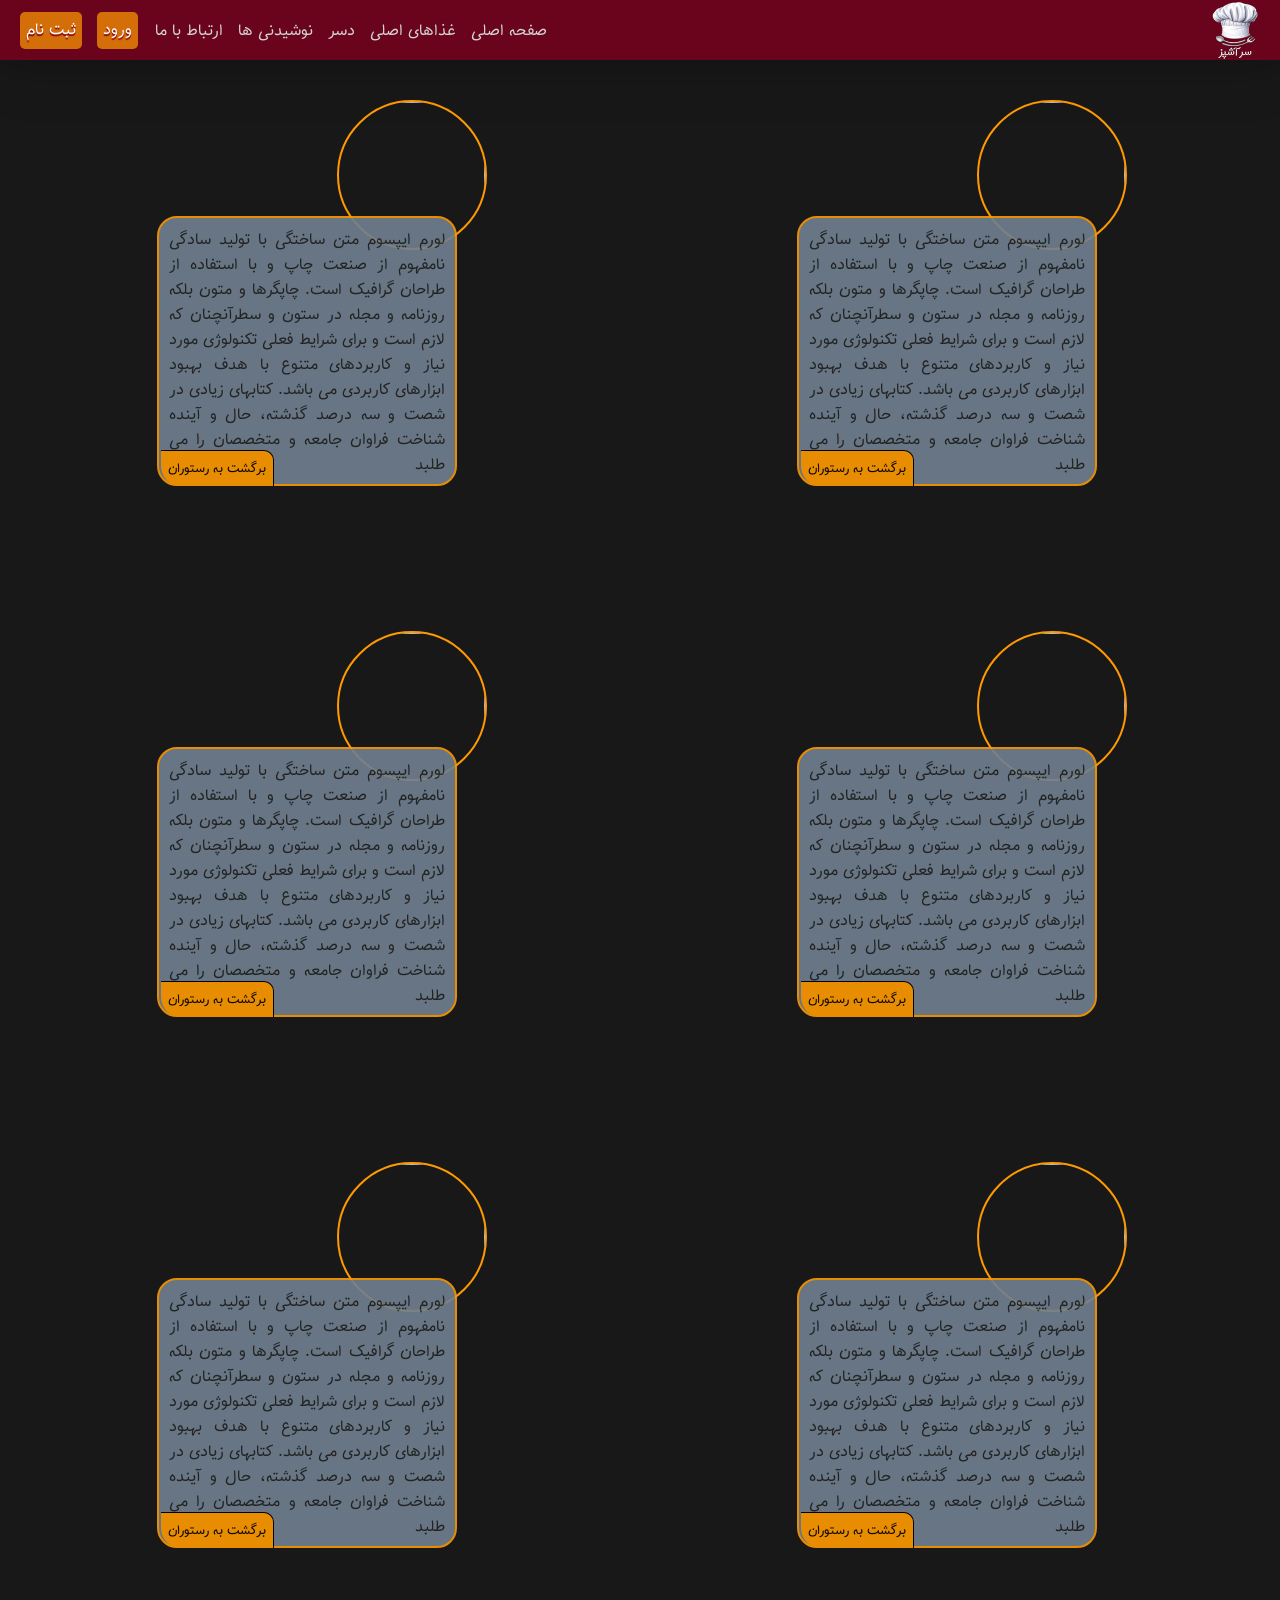
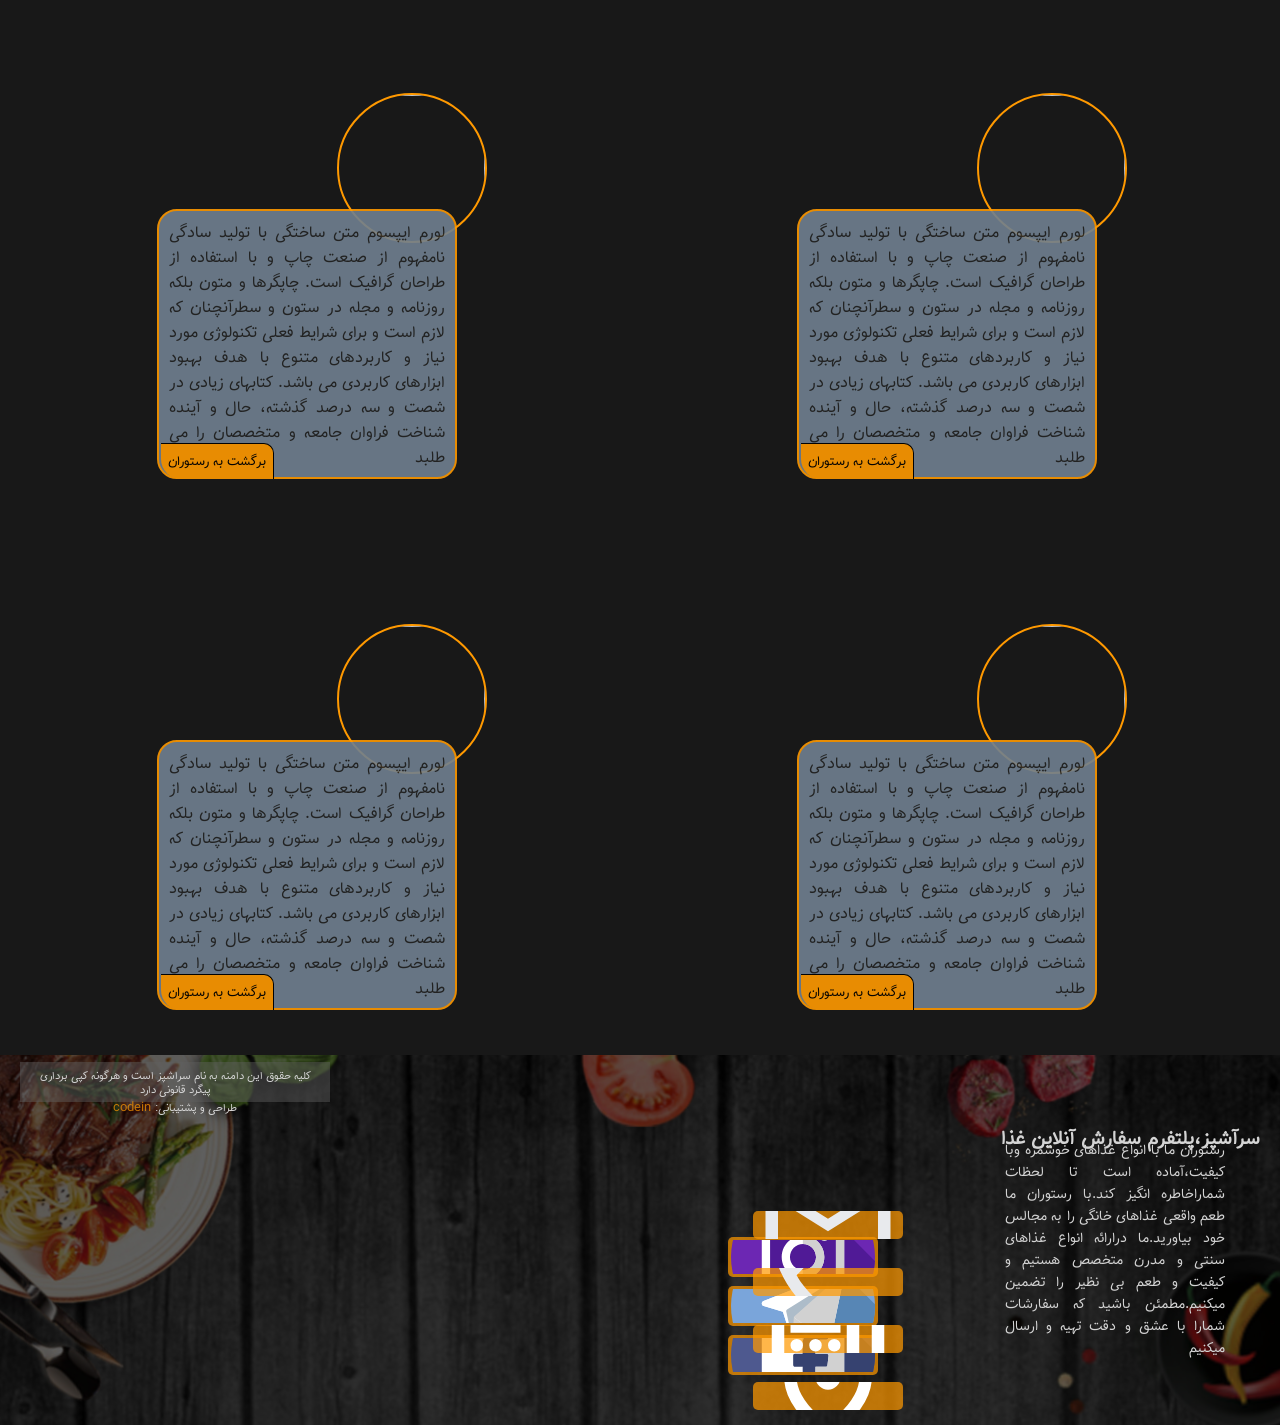
==== blog-chef.html @ b9fe91fb "rwd modile" ====
<!DOCTYPE html>
<html lang="en" dir="rtl">
<head>
    <meta charset="UTF-8">
    <meta name="viewport" content="width=device-width, initial-scale=1.0">
    <link rel="apple-touch-icon" sizes="180x180" href="image/favicon_io/apple-touch-icon.png">
    <link rel="icon" type="image/png" sizes="32x32" href="image/favicon_io/favicon-32x32.png">
    <link rel="icon" type="image/png" sizes="16x16" href="image/favicon_io/favicon-16x16.png">
    <link rel="manifest" href="/site.webmanifest">
    <link rel="stylesheet" href="css/style.css">
    <title>blog-chef</title>
</head>
<body>
    <!-- هدر -->
    <div class="navBar">
        <div class="login">
            <a class="login-icon" href="login.html"><img src="image/person.svg" alt="ثبت نام"></a>
        </div>
            
        <div class="rwd-login"> <!--  دکمه ورود و ثبت نام برای ریسپانسیو -->
            <div class="signing"> <!-- دکمه ورود  -->
                <a href="login.html">
                    <p>ورود</p>
                </a>
            </div>

            <div class="submit"> <!-- دکمه ثبت نام  -->
                <a href="submit.html">
                    <p>ثبت نام</p>
                </a>
            </div>
        </div>

        <div class="logo">
            <img src="image/1.png" alt="سرآشپز">
        </div>
    </div>

    <div class="menu">  <!-- منو همبرگری -->
        <input type="checkbox" class="checkbox">  <!-- اکتیو کردن منو با چکباکس -->
        <div class="hamburger-lines"> <!-- ساخت خطوط منوی کشویی -->
            <span class="line line1"></span>
            <span class="line line2"></span>
            <span class="line line3"></span>
        </div>
        <div class="menu-items"> <!-- محتوای داخل منوی همبرگری -->
            <h2 class="titel-menu">منو سایت سرآشپز</h2>
            <ul class="card-center">
                <li>
                    <a class="menu-link" href="index.html"><h2 class="menu-item">صفحه اصلی</h2></a>
                </li>
                <li>
                    <a class="menu-link" href="foods-menu.html"><h2 class="menu-item">غذاهای اصلی</h2></a>
                </li>
                <li>
                    <a class="menu-link" href="deserts-menu.html"><h2 class="menu-item">دسر</h2></a>
                </li>
                <li>
                    <a class="menu-link" href="drinks-menu.html"><h2 class="menu-item">نوشیدنی ها</h2></a>
                </li>
                <li>
                    <a class="menu-link" href="#"><h2 class="menu-item">ارتباط با ما</h2></a>
                </li>
            </ul>
        </div>
    </div>

    <!-- blog -->
    <div class="container-blog">
        <article class="blog">
            <div class="img-blog">
                <img src="image/chef/IMG_20230524_165107_417.jpg" alt="">
            </div>
            <div class="info-blog">
                <p class="paragraph-blog">لورم ایپسوم متن ساختگی با تولید سادگی نامفهوم از صنعت چاپ و با استفاده از طراحان گرافیک است. چاپگرها و متون بلکه روزنامه و مجله در ستون و سطرآنچنان که لازم است و برای شرایط فعلی تکنولوژی مورد نیاز و کاربردهای متنوع با هدف بهبود ابزارهای کاربردی می باشد. کتابهای زیادی در شصت و سه درصد گذشته، حال و آینده شناخت فراوان جامعه و متخصصان را می طلبد</p>
                <a href="index.html"><button class="btn-blog">برگشت به رستوران</button></a>
            </div>
        </article>

        <article class="blog">
            <div class="img-blog">
                <img src="image/chef/IMG_20230526_221650_438.jpg" alt="">
            </div>
            <div class="info-blog">
                <p class="paragraph-blog">لورم ایپسوم متن ساختگی با تولید سادگی نامفهوم از صنعت چاپ و با استفاده از طراحان گرافیک است. چاپگرها و متون بلکه روزنامه و مجله در ستون و سطرآنچنان که لازم است و برای شرایط فعلی تکنولوژی مورد نیاز و کاربردهای متنوع با هدف بهبود ابزارهای کاربردی می باشد. کتابهای زیادی در شصت و سه درصد گذشته، حال و آینده شناخت فراوان جامعه و متخصصان را می طلبد</p>
                <a href="index.html"><button class="btn-blog">برگشت به رستوران</button></a>
            </div>
        </article>

        <article class="blog">
            <div class="img-blog">
                <img src="image/chef/IMG_20230526_221651_660.jpg" alt="">
            </div>
            <div class="info-blog">
                <p class="paragraph-blog">لورم ایپسوم متن ساختگی با تولید سادگی نامفهوم از صنعت چاپ و با استفاده از طراحان گرافیک است. چاپگرها و متون بلکه روزنامه و مجله در ستون و سطرآنچنان که لازم است و برای شرایط فعلی تکنولوژی مورد نیاز و کاربردهای متنوع با هدف بهبود ابزارهای کاربردی می باشد. کتابهای زیادی در شصت و سه درصد گذشته، حال و آینده شناخت فراوان جامعه و متخصصان را می طلبد</p>
                <a href="index.html"><button class="btn-blog">برگشت به رستوران</button></a>
            </div>
        </article>

        <article class="blog">
            <div class="img-blog">
                <img src="image/chef/IMG_20230613_231301_848.jpg" alt="">
            </div>
            <div class="info-blog">
                <p class="paragraph-blog">لورم ایپسوم متن ساختگی با تولید سادگی نامفهوم از صنعت چاپ و با استفاده از طراحان گرافیک است. چاپگرها و متون بلکه روزنامه و مجله در ستون و سطرآنچنان که لازم است و برای شرایط فعلی تکنولوژی مورد نیاز و کاربردهای متنوع با هدف بهبود ابزارهای کاربردی می باشد. کتابهای زیادی در شصت و سه درصد گذشته، حال و آینده شناخت فراوان جامعه و متخصصان را می طلبد</p>
                <a href="index.html"><button class="btn-blog">برگشت به رستوران</button></a>
            </div>
        </article>

        <article class="blog">
            <div class="img-blog">
                <img src="image/chef/IMG_20241117_142529_523.jpg" alt="">
            </div>
            <div class="info-blog">
                <p class="paragraph-blog">لورم ایپسوم متن ساختگی با تولید سادگی نامفهوم از صنعت چاپ و با استفاده از طراحان گرافیک است. چاپگرها و متون بلکه روزنامه و مجله در ستون و سطرآنچنان که لازم است و برای شرایط فعلی تکنولوژی مورد نیاز و کاربردهای متنوع با هدف بهبود ابزارهای کاربردی می باشد. کتابهای زیادی در شصت و سه درصد گذشته، حال و آینده شناخت فراوان جامعه و متخصصان را می طلبد</p>
                <a href="index.html"><button class="btn-blog">برگشت به رستوران</button></a>
            </div>
        </article>

        <article class="blog">
            <div class="img-blog">
                <img src="image/chef/IMG_20250202_214240_038.jpg" alt="">
            </div>
            <div class="info-blog">
                <p class="paragraph-blog">لورم ایپسوم متن ساختگی با تولید سادگی نامفهوم از صنعت چاپ و با استفاده از طراحان گرافیک است. چاپگرها و متون بلکه روزنامه و مجله در ستون و سطرآنچنان که لازم است و برای شرایط فعلی تکنولوژی مورد نیاز و کاربردهای متنوع با هدف بهبود ابزارهای کاربردی می باشد. کتابهای زیادی در شصت و سه درصد گذشته، حال و آینده شناخت فراوان جامعه و متخصصان را می طلبد</p>
                <a href="index.html"><button class="btn-blog">برگشت به رستوران</button></a>
            </div>
        </article>

        <article class="blog">
            <div class="img-blog">
                <img src="image/chef/IMG_20250220_211052_250.jpg" alt="">
            </div>
            <div class="info-blog">
                <p class="paragraph-blog">لورم ایپسوم متن ساختگی با تولید سادگی نامفهوم از صنعت چاپ و با استفاده از طراحان گرافیک است. چاپگرها و متون بلکه روزنامه و مجله در ستون و سطرآنچنان که لازم است و برای شرایط فعلی تکنولوژی مورد نیاز و کاربردهای متنوع با هدف بهبود ابزارهای کاربردی می باشد. کتابهای زیادی در شصت و سه درصد گذشته، حال و آینده شناخت فراوان جامعه و متخصصان را می طلبد</p>
                <a href="index.html"><button class="btn-blog">برگشت به رستوران</button></a>
            </div>
        </article>

        <article class="blog">
            <div class="img-blog">
                <img src="image/chef/IMG_20250314_045845_913.jpg" alt="">
            </div>
            <div class="info-blog">
                <p class="paragraph-blog">لورم ایپسوم متن ساختگی با تولید سادگی نامفهوم از صنعت چاپ و با استفاده از طراحان گرافیک است. چاپگرها و متون بلکه روزنامه و مجله در ستون و سطرآنچنان که لازم است و برای شرایط فعلی تکنولوژی مورد نیاز و کاربردهای متنوع با هدف بهبود ابزارهای کاربردی می باشد. کتابهای زیادی در شصت و سه درصد گذشته، حال و آینده شناخت فراوان جامعه و متخصصان را می طلبد</p>
                <a href="index.html"><button class="btn-blog">برگشت به رستوران</button></a>
            </div>
        </article>

        <article class="blog">
            <div class="img-blog">
                <img src="image/chef/IMG_20250425_164858_216.jpg" alt="">
            </div>
            <div class="info-blog">
                <p class="paragraph-blog">لورم ایپسوم متن ساختگی با تولید سادگی نامفهوم از صنعت چاپ و با استفاده از طراحان گرافیک است. چاپگرها و متون بلکه روزنامه و مجله در ستون و سطرآنچنان که لازم است و برای شرایط فعلی تکنولوژی مورد نیاز و کاربردهای متنوع با هدف بهبود ابزارهای کاربردی می باشد. کتابهای زیادی در شصت و سه درصد گذشته، حال و آینده شناخت فراوان جامعه و متخصصان را می طلبد</p>
                <a href="index.html"><button class="btn-blog">برگشت به رستوران</button></a>
            </div>
        </article>

        <article class="blog">
            <div class="img-blog">
                <img src="image/chef/IMG_20250515_223218_691.jpg" alt="">
            </div>
            <div class="info-blog">
                <p class="paragraph-blog">لورم ایپسوم متن ساختگی با تولید سادگی نامفهوم از صنعت چاپ و با استفاده از طراحان گرافیک است. چاپگرها و متون بلکه روزنامه و مجله در ستون و سطرآنچنان که لازم است و برای شرایط فعلی تکنولوژی مورد نیاز و کاربردهای متنوع با هدف بهبود ابزارهای کاربردی می باشد. کتابهای زیادی در شصت و سه درصد گذشته، حال و آینده شناخت فراوان جامعه و متخصصان را می طلبد</p>
                <a href="index.html"><button class="btn-blog">برگشت به رستوران</button></a>
            </div>
        </article>
    </div>
    <!-- فوتر -->
    <div class="footer">
        <h3>سرآشپز،پلتفرم سفارش آنلاین غذا</h3>
        <p class="footer-paragraph footer1">رستوران ما با انواع غذاهای خوشمزه وبا کیفیت،آماده است تا لحظات شماراخاطره انگیز کند.با رستوران ما طعم واقعی غذاهای خانگی را به مجالس خود بیاورید.ما درارائه انواع غذاهای سنتی و مدرن متخصص هستیم و کیفیت و طعم بی نظیر را تضمین میکنیم.مطمئن باشید که سفارشات شمارا با عشق و دقت تهیه و ارسال میکنیم</p>
        <div class="contact">
            <div class="social-media">
                <img class="pic-social" src="image/instagram.svg" alt="اینستاگرام">
                <img class="pic-social" src="image/telegram.svg" alt="تلگرام">
                <img class="pic-social" src="image/facebook.svg" alt="فیسبوک">
            </div>
            <div class="contacts">
                <img class="pic-contacts" src="image/mail.svg" alt="ایمیل">
                <img class="pic-contacts" src="image/call.svg" alt="شماره تماس">
                <img class="pic-contacts" src="image/deskphone_w.svg" alt="فکس">
                <img class="pic-contacts" src="image/pin_drop_w.svg" alt="ادرس">
            </div>
        </div>
        <div class="privacy-policy">
            <p>کلیه حقوق این دامنه به نام سراشپز است و هرگونه کپی برداری پیگرد قانونی دارد</p>
            <p>طراحی و پشتیبانی:<a href="#"> codein</p>
        </div>
    </div>
    <script src="./js/app.js"></script>
</body>
</html>
---- css/style.css ----
/* اضافه کردن فونت */
@font-face {
    font-family: 'tanha';
    src: url('../font/Tanha.eot'),
        url('../font/Tanha.eot?#iefix') format('embedded-opentype'),
        url('../font/Tanha.woff') format('woff'),
        url('../font/Tanha.ttf') format('truetype');
    font-weight: normal;
}

@font-face {
    font-family: 'Estedad';
    src: url('../font/Estedad-Bold.ttf'),
        url('../font/Estedad-Medium.ttf') format('embedded-opentype'),
        url('../font/Estedad-Regular.ttf') format('woff');
    font-weight: normal;
}

@font-face {
    font-family: 'vazir';
    src: url('../font/Vazirmatn-Bold.ttf'),
        url('../font/Vazirmatn-Medium.ttf') format('embedded-opentype'),
        url('../font/Vazirmatn-Regular.ttf') format('woff');
    font-weight: normal;
}

/* تنظیمات اولیه */
html {
    scroll-behavior: smooth;
    box-sizing: border-box;
}

*,
::after,
::before {
    padding: 0;
    margin: 0;
    box-sizing: border-box;
}

a {
    text-decoration: none;
}

li {
    list-style-type: none;
}

img{
    object-fit: cover;
}

:root {
    /* --white-color3: blueviolet; یاسی */
    /* --white-color3: #F875AA; صورتی */
    /* --white-color5: #c5a059; نسکافه ای */
    /* --white-color5: #d4af37; زرد */

    --white-color1: #181818;
    --white-color2: #d4d4d4;
    --white-color3: #800020cb;
    --white-color4: #800020;
    --white-color5: #ff9900b6;
    --white-color6: #ff9900;
    --white-color10: #3a4349;
    --white-color11: #708090;
}

body {
    font-family: 'tanha';
    max-width: 1300px;
    overflow-x: hidden;
    height: 100vh;
    background-color: var(--white-color1);
    color: var(--white-color2);
}

/* تنظیات بک گراند هدر */
.header {
    height: 350px;
    width: 100%;
    background-image: url("../image/2.jpg");
    background-repeat: no-repeat;
    background-size: cover;
    background-color: rgb(95, 95, 95);
    background-blend-mode: multiply;
}

/* تنظیمات نوبار */
.navBar {
    width: 100%;
    height: 60px;
    background-color: var(--white-color3);
    transition: background-color 0.3s ease;
    position: fixed;
    padding: 5px;
    display: grid;
    grid-template-columns: repeat(2, 1fr);
    align-content: center;
    justify-content: space-evenly;
    justify-items: center;
    z-index: 900;
    box-shadow: rgba(17, 17, 26, 0.1) 0px 4px 16px, rgba(17, 17, 26, 0.1) 0px 8px 24px, rgba(17, 17, 26, 0.1)0px 16px 56px;
}

.navBar.scrolled {
    background-color: var(--white-color4);
    /* حالت مات کامل */
}

.rwd-login{
    display: none;
}

.logo {
    position: absolute;
    top: -2px;
}

.logo img {
    width: 70px;
    height: auto;
    margin: 0 auto;
}

.login {
    display: block;
    background-color: var(--white-color5);
    border-radius: 8px;
    width: 35px;
    height: 35px;
    position: absolute;
    top: 12px;
    right: 6px;
}

.login-icon {
    position: absolute;
    top: 4px;
    left: 5px;
}

/* تنظیمات منوی همبرگری */
.checkbox {
    position: fixed;
    top: 15px;
    left: 7px;
    display: block;
    width: 30px;
    height: 25px;
    z-index: 5;
    cursor: pointer;
    opacity: 0;
    z-index: 1002;
}

.hamburger-lines {
    width: 30px;
    height: 25px;
    display: block;
    position: fixed;
    top: 15px;
    left: 7px;
    z-index: 3;
    display: grid;
    gap: 0.25rem;
    z-index: 1001;
}

.line {
    display: block;
    height: 4px;
    width: 100%;
    border-radius: 5px;
    background-color: var(--white-color5);
}

.line1 {
    transform-origin: 0% 0%;
    transition: transform .4s ease-in-out;
}

.line2 {
    transition: transform .2s ease-in-out;
}

.line3 {
    transform-origin: 0% 100%;
    transition: transform .4s ease-in-out;
}

/* تغیر ظاهر دکمه منوی همبرگری */
.menu input[type="checkbox"]:checked~.menu-items {
    transform: translateX(0);
}

.menu input[type="checkbox"]:checked~.hamburger-lines .line1 {
    transform: rotate(45deg);
}

.menu input[type="checkbox"]:checked~.hamburger-lines .line2 {
    transform: scaleY(0);
}

.menu input[type="checkbox"]:checked~.hamburger-lines .line3 {
    transform: rotate(-45deg);
}

/* باز شدن منوهمبرگری */
.menu-items {
    /* position: absolute;
    top: 50px;
    left: 0; */
    z-index: 1000;
    background: rgba(0, 153, 255, 0.05);
    -webkit-backdrop-filter: blur(5px);
    backdrop-filter: blur(5px) !important;
    padding-top: 70px;
    width: 100%;
    height: 100vh;
    transform: translate(-150%);
    transition: transform 0.5s ease-in-out;
    text-align: center;
    position: fixed;
    left: 0;
    top: 0;
}

.titel-menu {
    position: absolute;
    top: 140px;
    left: 50%;
    transform: translateX(-50%);
    width: 170px;
    background-color: var(--white-color1);
    border-radius: 10px;
    border: solid 2px var(--white-color3);
    font-size: 15px;
    padding: 5px;
    z-index: 1001;
}

.card-center {
    width: 330px;
    background-color: var(--white-color1);
    margin: 90px auto;
    padding: 15px;
    border-radius: 20px;
    border: solid 2px var(--white-color3);
    box-shadow: 0 0 8px 3.3px var(--white-color10);
}

.menu-item {
    line-height: 60px;
    background-color: var(--white-color5);
    margin-top: 25px;
    border-radius: 10px;
    box-shadow: 0 0 8px 3.3px var(--white-color10);
    color: var(--white-color1);
    font-size: 20px;
    border: 2px solid var(--white-color3);
}

.menu-item:hover {
    background-color: var(--white-color6);
    color: var(--white-color4);
    text-shadow: 0 2px 1px var(--white-color2)
}

/* قسمت ویژگی های سایت */
.site-features {
    max-width: 485px;
    text-align: center;
    padding: 120px 10px 15px 10px;
    font-family: "vazir";
    margin: auto;
}

.titel-feature {
    font-size: 20px;
}

.content-search {
    width: 80%;
    height: 20%;
    backdrop-filter: blur(5px);
    box-shadow: 0 0 0 2.5px var(--white-color5);
    border: 1.5px solid transparent;
    border-radius: 5px;
    display: grid;
    grid-template-columns: 100%;
    margin: 30px auto;
}

.search-box {
    width: 100%;
    height: 35px;
    background-color: transparent;
    border: none;
    border-radius: 5px;
    font-family: 'estandard';
    outline: none;
    padding-right: 70px; /* به اندازه عرض دکمه */
    color: white;
    font-size: 20px;
}

.content-search input::placeholder {
    color: var(--white-color2);
    text-align: center;
    font-family: "tanha";
    position: relative;
    left: -5px;
    font-size: 14px;
}

input[type="search"]::-webkit-search-cancel-button {
    -webkit-appearance: none;
    appearance: none;
}

.search-btn {
    width: 60px;
    height: 30px;
    background-color: var(--white-color5);
    border-radius: 5px;
    border: none;
    position: absolute;
    right: 2px;
    top: 2px;
    font-family: "vazir";
}

.content-search .search-btn:hover {
    background-color: var(--white-color2);
    color: var(--white-color4);
    cursor: pointer;
}

.features {
    display: grid;
    grid-template-columns: repeat(3, 1fr);
    grid-template-rows: repeat(2, 1fr);
    justify-content: center;
    justify-items: center;
    margin-top: 35px;
}

.feature-item {
    margin-bottom: 10px;
    width: 30px;
}

.text-feature {
    font-size: 14px;
}

/* قسمت تخفیفات */
.container-off-food {
    background: var(--white-color10);
    width: 335px;
    text-align: center;
    height: 140px;
    display: grid;
    grid-template-areas:
        "a b c d e f";
    border: 2px dashed var(--white-color6);
    border-radius: 10px 0 10px 0;
    margin: auto;
    overflow: scroll;
    position: relative;
    bottom: 10px;
}

.title-off {
    color: var(--white-color2);
    width: 308px;
    font-size: 10px;
    position: relative;
    top: 27px;
    /* right: 0px; */
    z-index: 100;
}

.off-food {
    width: 90px;
    height: 90px;
    padding: 20px 0;
    position: relative;
    top: 25px;
}

.img_off_food {
    box-shadow: rgba(17, 17, 26, 0.1) 0px 4px 16px, rgba(17, 17, 26, 0.1) 0px 8px 24px, rgba(17, 17, 26, 0.1)0px 16px 56px;
    border-radius: 50%;
    width: 50px;
    height: 50px;
    object-fit: cover;
}

.off-info {
    background-color: var(--white-color6);
    height: 30px;
    width: 30px;
    border-radius: 50%;
    text-align: center;
    position: relative;
    right: 10px;
    bottom: 60px;
    border: 1px solid;
    color: var(--white-color1);
}

.off-info h3 {
    position: relative;
    top: 6px;
    font-size: 12px;
}

.food1 {
    grid-area: a;
}

.food2 {
    grid-area: b;
}

.food3 {
    grid-area: c;
}

.food4 {
    grid-area: d;
}

.food5 {
    grid-area: e;
}

.food6 {
    grid-area: f;
}

/* قسمت معرفی نامه */
.info-container {
    width: 340px;
    margin: 0 auto;
}

.box-info {
    margin-top: 30px;
    display: grid;
    grid-template-columns: repeat(2, 1fr);
    justify-content: center;
}

.info-img {
    position: relative;
    width: 150px;
    height: 150px;
}

.pic-info {
    position: relative;
    width: 150px;
    height: 150px;
}

.info {
    width: 170px;
    height: 120px;
    margin: 20px 8px;
    font-size: 12px;
    padding-top: 15px;
    text-align: justify;
    position: relative;
}

.info a {
    font-size: 10px;
    color: var(--white-color6);
}

.info a:hover {
    color: var(--white-color4);
}

/* قسمت انتخاب غذا */
.blog-center {
    margin: 20px auto;
    width: 100%;
    /* display: grid;
    grid-template-columns: repeat(4,1fr);
    gap: 1rem 0.1rem;
    justify-content: space-evenly;
    justify-items: center; */
    display: flex;
    justify-content: space-evenly;
}

.card {
    perspective: 1500px;
    position: relative;
}

.card-side {
    transition: all 1.5s linear;
    backface-visibility: hidden;
}

.card:hover .card-front {
    transform: rotateY(-180deg);
}

.img_select_food {
    width: 68px;
    height: 68px;
    border-radius: 50%;
    margin: 0 10px;
    cursor: pointer;
    border: 2px solid var(--white-color5);
    padding: 5px;
    box-shadow: 0 0 5px 3.3px var(--white-color10);
}

.card-back {
    transform: rotateY(180deg);
    background: var(--white-color2);
    width: 68px;
    height: 68px;
    border-radius: 50%;
    position: absolute;
    top: 0;
    left: 12px;
}

.card:hover .card-back {
    transform: rotateY(0);
    border: 2px solid var(--white-color6);
    padding: 5px;
    box-shadow: 0 0 5px 2.5px var(--white-color10);
}

.btn-select-food {
    all: unset;
    color: black;
    display: inline-block;
    width: 66px;
    height: 20px;
    position: absolute;
    top: 23px;
    right: 0px;
    background-color: var(--white-color6);
    border-radius: 8px;
    font-size: 8px;
    text-align: center;
}

/* قسمت لیست غذاها */
.titel-food {
    width: 100%;
    height: 50px;
    background-color: var(--white-color5);
    text-align: center;
    border-top: solid 2px var(--white-color4);
    border-bottom: solid 2px var(--white-color4);
    color: var(--white-color1);
}

span {
    font-size: 15px;
}

.menu-foods {
    margin: 30px 10px;
    display: grid;
    grid-template-columns: repeat(2, 1fr);
    justify-items: center;
    gap: 30px 4px;
}

.card-foods {
    height: 140px;
    width: 140px;
    box-shadow: 0 0 15px black;
    border-radius: 20px;
    transition: filter 0.5s ease;
}

.img-foods {
    border-radius: 20px;
    border: dashed 2px var(--white-color6);
    width: 140px;
    height: 140px;
    overflow: hidden;
}

.card-foods:hover .img-foods {
    background: rgba(0, 153, 255, 0.05);
    filter: blur(2px);
}

.info-food {
    display: none;
    width: 125px;
    height: 110px;
    background-color: gray;
    padding: 10px;
    border-radius: 10px;
    position: relative;
    right: 7px;
    bottom: 135px;
    text-align: center;
    font-size: 11px;
    color: var(--white-color1);
}

.card-foods:hover .info-food {
    display: block;
}

.info-food div {
    border: solid 2px var(--white-color6);
    width: 105px;
    height: 90px;
    border-radius: 5px;
    padding: 10px;
}

.btn-order {
    padding: 5px;
    cursor: pointer;
    border-radius: 10px;
    font-family: 'vazir';
    font-size: 10px;
    position: absolute;
    bottom: 0px;
    right: 29px;
    background: var(--white-color6);
}

/* فوتر */
.footer {
    height: 370px;
    background-image: url(../image/77.jpeg);
    background-repeat: no-repeat;
    background-size: cover;
    background-color: rgb(95, 95, 95);
    background-blend-mode: multiply;
    text-align: center;
}

.footer h3{
    text-align: right;
    padding: 50px 10px 0 0;
}

.footer-paragraph {
    text-align: justify;
    padding: 40px 15px 0 15px;
    height: 205px;
}

.contact {
    height: 80px;
    display: grid;
    grid-template-columns: repeat(2, 1fr);
    align-items: center;
    justify-items: center;
}

.social-media{
    margin-top: 35px;
}

.contacts{
    margin-top: 65px;
}

.pic-social {
    width: 45px;
    height: 35px;
    padding: 0 5px;
    cursor: pointer;
    /* margin-bottom: 16px; */
}

.pic-contacts {
    width: 32px;
    height: 32px;
    margin-bottom: 20px;
    cursor: pointer;
}

.privacy-policy {
    position: relative;
    bottom: 13px;
    width: 100%;
    height: 40px;
    background: rgba(95, 95, 95, 0.452);
    padding: 5px 10px;
    font-size: 9px;
    box-sizing: border-box;
    line-height: 14px;
}

.privacy-policy a{
    color: var(--white-color5);
    font-size: 13px;
}

/* login */
.container_login {
    height: 589px;
    width: 300px;
    margin: 115px auto;
    border-radius: 10px;
    position: relative;
    bottom: 588px;
}

.back_container {
    height: 100%;
    background-image: url("../image/89.jfif");
    background-repeat: no-repeat;
    background-size: cover;
    filter: blur(5px);
    border-radius: 10px;
}

.title {
    position: absolute;
    top: 100px;
    left: 50%;
    transform: translateX(-50%);
    width: 100px;
    background: var(--white-color6);
    text-align: center;
    border-radius: 5px;
    border: 1px solid var(--white-color4);
    z-index: 998;
    color: var(--white-color1);
}

.form_login {
    position: relative;
    bottom: 512px;
    right: 5px;
    line-height: 70px;
    margin: 20px;
}

.form_login label {
    color: #fff;
}

.form_login input {
    width: 150px;
    height: 25px;
    border-radius: 5px;
    border: 1px solid var(--white-color4);
    padding: 10px;
    font-size: 14px;
}

.form_login input:first-of-type {
    position: relative;
    right: 26px;
}

.form_login input:nth-of-type(2) {
    position: relative;
    right: 45px;
}

.border {
    border: 2px solid var(--white-color4);
    width: 310px;
    height: 590px;
    border-radius: 10px;
    position: relative;
    top: 116px;
    left: 0px;
    box-shadow: 0 0 8px 3.3px var(--white-color10);
    margin: auto;
}

.btns-login {
    position: relative;
    top: 80px;
    right: 5px;
    width: 250px;
    height: 40px;
}

.btn-login {
    position: absolute;
    bottom: 0px;
    left: 130px;
    width: 50%;
    height: 40px;
    border-radius: 0 10px 10px 0;
    background: var(--white-color6);
    border: 2px solid var(--white-color4);
}

.btn-home {
    position: absolute;
    right: 119px;
    bottom: 0px;
    width: 50%;
    height: 40px;
    background: var(--white-color6);
    border-radius: 10px 0 0 10px;
    border: 2px solid var(--white-color4);
}

.home-link {
    font-size: 15px;
    color: rgb(37, 37, 37);
    font-family: "tanha";
}

.login-link {
    font-size: 18px;
    color: black;
    font-family: "tanha";
    width: 100%;
    height: 36px;
    display: inline-block;
    margin-top: 2px;
}

.btn-login:hover .login-link {
    color: rgb(37, 37, 37);
}

.form_login p {
    color: #fff;
    position: relative;
    top: 62px;
    right: 40px;
    font-size: 10px;
}

.form_login p a {
    color: rgb(192, 192, 192);
}

.form_login p :hover {
    color: var(--white-color4);
}

.footer-info-login {
    color: #fff;
    width: 306px;
    background: #91919198;
    position: relative;
    bottom: 397px;
    right: 3.2px;
    font-size: 14px;
    text-align: center;
    height: 35px;
    padding: 5px;
    border-radius: 0 0 10px 10px;
}

/* submit */
.container_submit {
    height: 589px;
    width: 300px;
    margin: 115px auto;
    border-radius: 10px;
    position: relative;
    bottom: 588px;
}

.back_container {
    height: 100%;
    background-image: url("../image/89.jfif");
    background-repeat: no-repeat;
    background-size: cover;
    filter: blur(5px);
    border-radius: 10px;
}

.form_submit {
    position: relative;
    bottom: 560px;
    right: 5px;
    line-height: 65px;
    margin: 20px;
}

.form_submit label {
    color: #fff;
}

.form_submit input {
    width: 150px;
    height: 25px;
    border-radius: 5px;
    border: 1px solid var(--white-color4);
    padding: 10px;
    font-size: 14px;
}

.form_submit input:first-of-type {
    position: relative;
    right: 65px;
}

.form_submit input:nth-of-type(2) {
    position: relative;
    right: 9px;
}

.form_submit input:nth-of-type(3) {
    position: relative;
    right: 21px;
}

.form_submit input:nth-of-type(4) {
    position: relative;
    right: 42px;
}

.form_submit input:nth-of-type(5) {
    position: relative;
    right: 8px;
}

.form_submit input:nth-of-type(6) {
    position: relative;
    right: 14px;
}

.btns-submit {
    position: relative;
    top: 30px;
    right: 5px;
    width: 250px;
    height: 40px;
}

.btn-submit {
    position: absolute;
    bottom: 0px;
    left: 130px;
    width: 50%;
    height: 40px;
    border-radius: 0 10px 10px 0;
    border: 2px solid var(--white-color4);
    background: var(--white-color6);
}

.submit-link {
    font-size: 18px;
    color: black;
    font-family: "tanha";
    width: 100%;
    height: 36px;
    display: inline-block;
    margin-top: 2px;
}

.btn-submit:hover .submit-link {
    color: rgb(37, 37, 37);
}

.back-to-login {
    color: rgb(192, 192, 192);
    position: relative;
    top: 10px;
    right: 94px;
    font-size: 10px;
}

.back-to-login:hover {
    color: var(--white-color4);
}

.footer-info-submit {
    color: #fff;
    width: 306px;
    background: #91919198;
    position: relative;
    bottom: 573px;
    right: 3.2px;
    font-size: 14px;
    text-align: center;
    height: 35px;
    padding: 5px;
    border-radius: 0 0 10px 10px;
}

/* blog */
.container-blog {
    display: grid;
}

.blog {
    position: relative;
    top: 100px;
    left: 17px;
    margin: 0 auto;
}

.img-blog img {
    width: 150px;
    height: 150px;
    border-radius: 50%;
    border: 2px solid var(--white-color6);
}

.info-blog {
    width: 300px;
    height: 270px;
    background: var(--white-color11);
    opacity: 0.9;
    height: 270px;
    position: relative;
    bottom: 45px;
    right: 30px;
    border-radius: 20px;
    padding: 10px;
    color: rgb(36, 36, 36);
    text-align: justify;
    border: 2px solid var(--white-color6);
}

.info-blog:last-child {
    margin-bottom: 100px;
}

.btn-blog {
    position: relative;
    right: 171px;
    bottom: 28px;
    padding: 7px;
    background: var(--white-color6);
    border: none;
    border-top: 1px solid;
    border-right: 1px solid;
    border-radius: 0 10px 0 20px;
    cursor: pointer;
    font-family: 'tanha';
}

/* RWD */
@media screen and (min-width:361px) {
    /* ریسپانسیو قسمت تخفیفات*/
    .container-off-food {
        height: 160px;
        width: 350px;
    }

    .title-off{
        margin: auto;
    }

    /* ریسپانسیو قسمت معرفی نامه*/
    .info-img {
        width: 160px;
        height: 160px;
    }

    .pic-info {
        width: 160px;
        height: 160px;
    }

    .info {
        font-size: 0.9rem;
    }

    .box-info {
        gap: 1rem;
    }

    /* ریسپانسیو قسمت فوتر */
    .contact {
        height: 110px;
        margin-top: -49px;
    }

    .contact .pic-footer {
        width: 270px;
        position: relative;
        bottom: 30px;
    }

    .privacy-policy {
        height: 40px;
        font-size: 11px;
    }

    .privacy-policy p {
        margin-top: 3px;
    }

    /* ریسپانسیو دکمه سفارش */
    .btn-order {
        bottom: 0px;
        right: 32px;
    }
}

@media screen and (min-width:700px) {
    /* ریسپانسیو قسمت تخفیفات */
    .container-off-food{
        width: 600px;
    }

    /* ریسپانسیو منوی کشویی */
    .checkbox, .hamburger-lines{
        display: none;
    }

    .titel-menu{
        display: none;
    }

    .menu-items{
        all: unset;
        position: absolute;
        left: 145px;
        top: 19px;
        z-index: 1000;
        position: fixed;
    }

    .card-center{
        all: unset;
    }

    .card-center li{
        all: unset;
        display: inline-block;
    }

    .menu-item:hover{
        padding: 5px;
        border-radius: 5px;
    }

    .menu-item{
        all: unset;
        color: var(--white-color2);
        margin-left: 10px;
    }

    /* ریسپانسیو لوگو */
    .navBar .logo{
        position: absolute;
        right: 10px;
    }

    /* ریسپانسیو دکمه ثبت نام */
    .login{
        display: none;
    }

    .rwd-login{
        display: block;
        position: fixed;
        position: absolute;
        left: 10px;
    }

    .rwd-login .signing , .submit{
        display: inline-block;
        margin-left: 10px;
        background: var(--white-color5);
        padding: 6px;
        border-radius: 5px;
        position: relative;
        top: 12px;
    }

    .rwd-login a{
        color: #fff;
        text-shadow: 0 2px 1px var(--white-color4);
    }

    .signing a:hover ,
    .submit a:hover{
        background: var(--white-color6);
        color: var(--white-color10);
        text-shadow: 0 2px 1px var(--white-color2);
    }

    /* ریسپانسیو صفحه غذاها */
    .menu-foods {
        grid-template-columns: repeat(3, 1fr)
    }

    /* ریسپانسیو صفحه بلاگ */
    .container-blog {
        grid-template-columns: repeat(2, 1fr);
        justify-content: center;
    }
}

@media screen and (min-width:800px) {
    /* ریسپانسیو قسمت تخفیفات */
    .container-off-food{
        width: 800px;
    }

    /* ریسپانسیو قسمت معرفی نامه صفحه اصلی */
    .info-container{
        all: unset;
        margin: 0 auto;
        padding: 20px;
        display: grid;
        grid-template-columns: repeat(2,1fr);
        justify-items: center;
        gap: 1rem;
    }

    .info-img:nth-child(2){
        position: relative;
        left: 193px;
    }

    .info:nth-child(1){
        position: relative;
        right: 185px;
    }

    /* ریسپانسیو قسمت فوتر */
    .footer{
        padding: 20px;
        display: grid;
        grid-template-columns: repeat(4,1fr);
    }

    .footer h3{
        width: 300px;
        position: relative;
        left: 10px;
    }

    .footer-paragraph{
        position: relative;
        left: 290px;
        top: 25px;
        font-size: 14px;
        width: 250px;
    }

    .pic-social{
        position: relative;
        left: 160px;
        top: 120px;
        width: 150px;
        height: 40px;
        border-radius: 5px;
        padding: 3px;
        background: var(--white-color5);
    }

    .pic-social:hover{
        background: var(--white-color6);
    }

    .pic-footer{
        display: none;
        /* position: relative;
        left: 420px;
        top: 208px; */
    }

    .pic-contacts{
        position: relative;
        left: 135px;
        top: 120px;
        width: 150px;
        height: 28px;
        border-radius: 5px;
        background: var(--white-color5);
    }

    .pic-contacts:hover{
        background: var(--white-color6);
    }

    /* ریسپانسیو صفحه ثبت نام */
    .back_container{
        filter: none;
        position: relative;
        right: 150px;
        top: 60px;
        border-radius: 10px 0 0 10px;
    }

    .form_submit{
        position: relative;
        bottom: 549px;
        left: 130px;
        background: var(--white-color10);
        border-radius: 0 10px 10px 0;
        height: 589px;
        width: 320px;
    }

    .form_submit label{
        position: relative;
        top: 30px;
        margin-right: 35px;
        color: var(--white-color1);
    }

    .form_submit input{
        top: 30px;
    }

    .border{
        width: 625px;
        height: 595px;
        top: 179px;
        left: 11px;
        border: 3px solid var(--white-color4);
    }

    .btns-submit{
        top: 50px;
        right: 40px;
    }

    .footer-info-submit{
        width: 621px;
        right: 151px;
        bottom: 604px;
        color: var(--white-color1);
    }

    .back-to-login{
        top: 30px;
        right: 120px;
        color: var(--white-color1);
    }

    .title{
        position: absolute;
        top: 160px;
        /* left: 570px; */
        left: 62%;
        /* transform: translateX(50%); */
        transform: translateX(-50%);
    }

    /* ریسپانسیو صفحه ورود */
    .form_login{
        position: relative;
        bottom: 549px;
        left: 130px;
        background: var(--white-color10);
        border-radius: 0 10px 10px 0;
        height: 589px;
        width: 320px;
    }

    .form_login label{
        position: relative;
        top: 120px;
        margin-right: 35px;
        color: var(--white-color1);
    }

    .form_login input{
        top: 120px;
    }

    .form_login input:nth-of-type(2){
        position: relative;
        top: 120px;
    }

    .form_login input:nth-of-type(3){
        position: relative;
        top: 120px;
    }

    .btns-login{
        top: 230px;
        right: 40px;
    }

    .footer-info-login{
        width: 621px;
        right: 151px;
        bottom: 604px;
        color: var(--white-color1);
    }

    .form_login p{
        top: 220px;
        right: 70px;
        color: var(--white-color1);
    }

    .form_login p a{
        color: var(--white-color5);
    }
}

@media  screen and (min-width:1000px) {
    /* اضافه کردن عکس به صفحه */
    .pic-footer{
        display: block;
        position: relative;
        top: 120px;
        right: 10px;
        width: 300px;
    }

    .pic-social{
        left: 240px;
    }

    .pic-contacts{
        left: 420px;
    }
}


/* 
🎨 ترکیب پیشنهادی (Warm & Elegant)
- رنگ اصلی (Primary): قهوه‌ای شکلاتی (#4E342E) → حس گرما و غذا  
- رنگ مکمل (Secondary): کرم روشن (#F5E9DA) → برای پس‌زمینه ساده و خوانا  
- رنگ تاکیدی (Accent): طلایی مات (#C19A6B) → برای دکمه‌ها یا جزئیات لوکس  
- رنگ متنی (Text): خاکستری تیره نزدیک به مشکی (#212121)  

🎨 ترکیب پیشنهادی (Modern Minimal)
- رنگ اصلی: سبز زیتونی تیره (#556B2F)  
- رنگ مکمل: بژ روشن (#EDE6D6)  
- رنگ تاکیدی: سبز روشن‌تر (#8F9779)  
- رنگ متنی: خاکستری خیلی تیره (#2C2C2C)  

🎨 ترکیب پیشنهادی (Classic Restaurant)
- رنگ اصلی: قرمز شرابی (#8B0000)  
- رنگ مکمل: کرم مایل به سفید (#FAF3E0)  
- رنگ تاکیدی: قهوه‌ای گرم (#6B4226)  
- رنگ متنی: خاکستری تیره (#333333)  

این سه پالت هر کدوم یک حس متفاوت میدن:  
- اولی لوکس و گرم،  
- دومی مدرن و مینیمال،  
- سومی کلاسیک و سنتی.  

👉 می‌خوای من برایت یک پالت رنگ آماده در قالب تصویر بسازم تا راحت‌تر ببینی کدوم حس به رستورانت می‌خوره؟ */
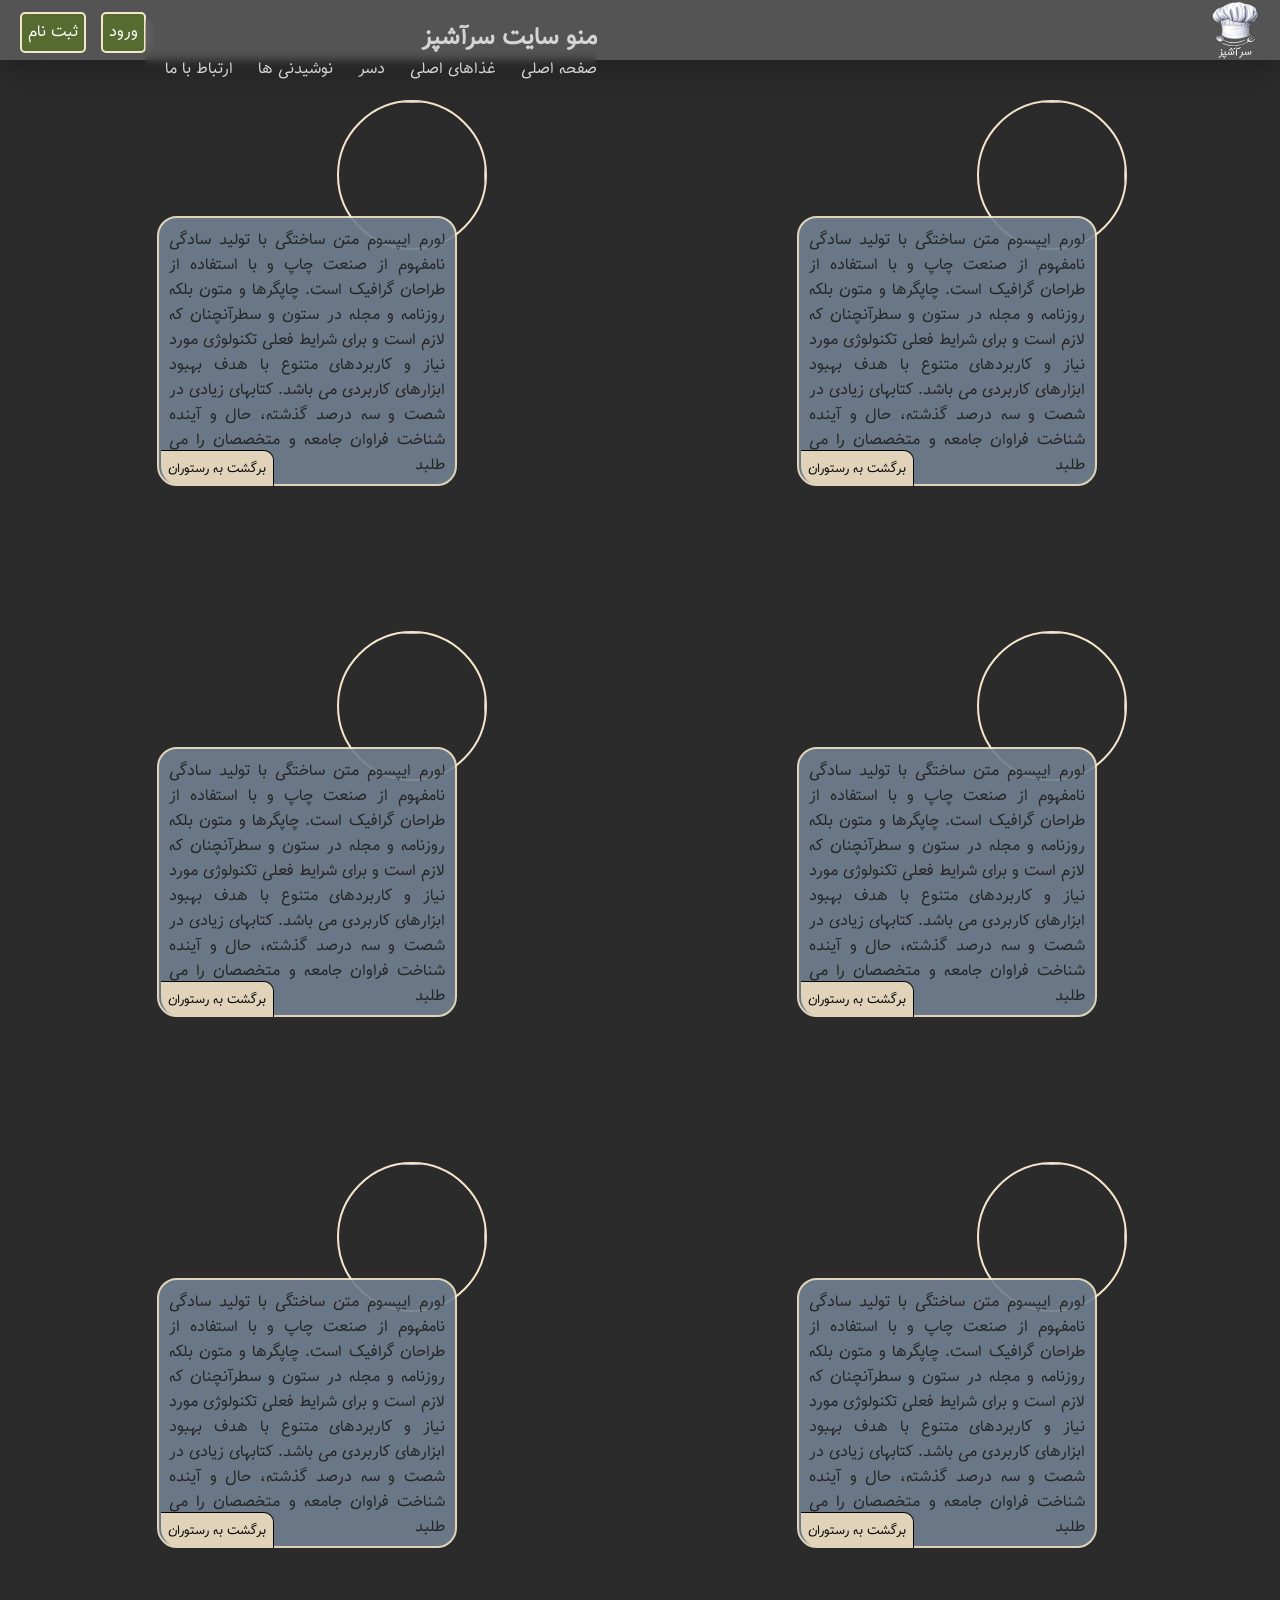
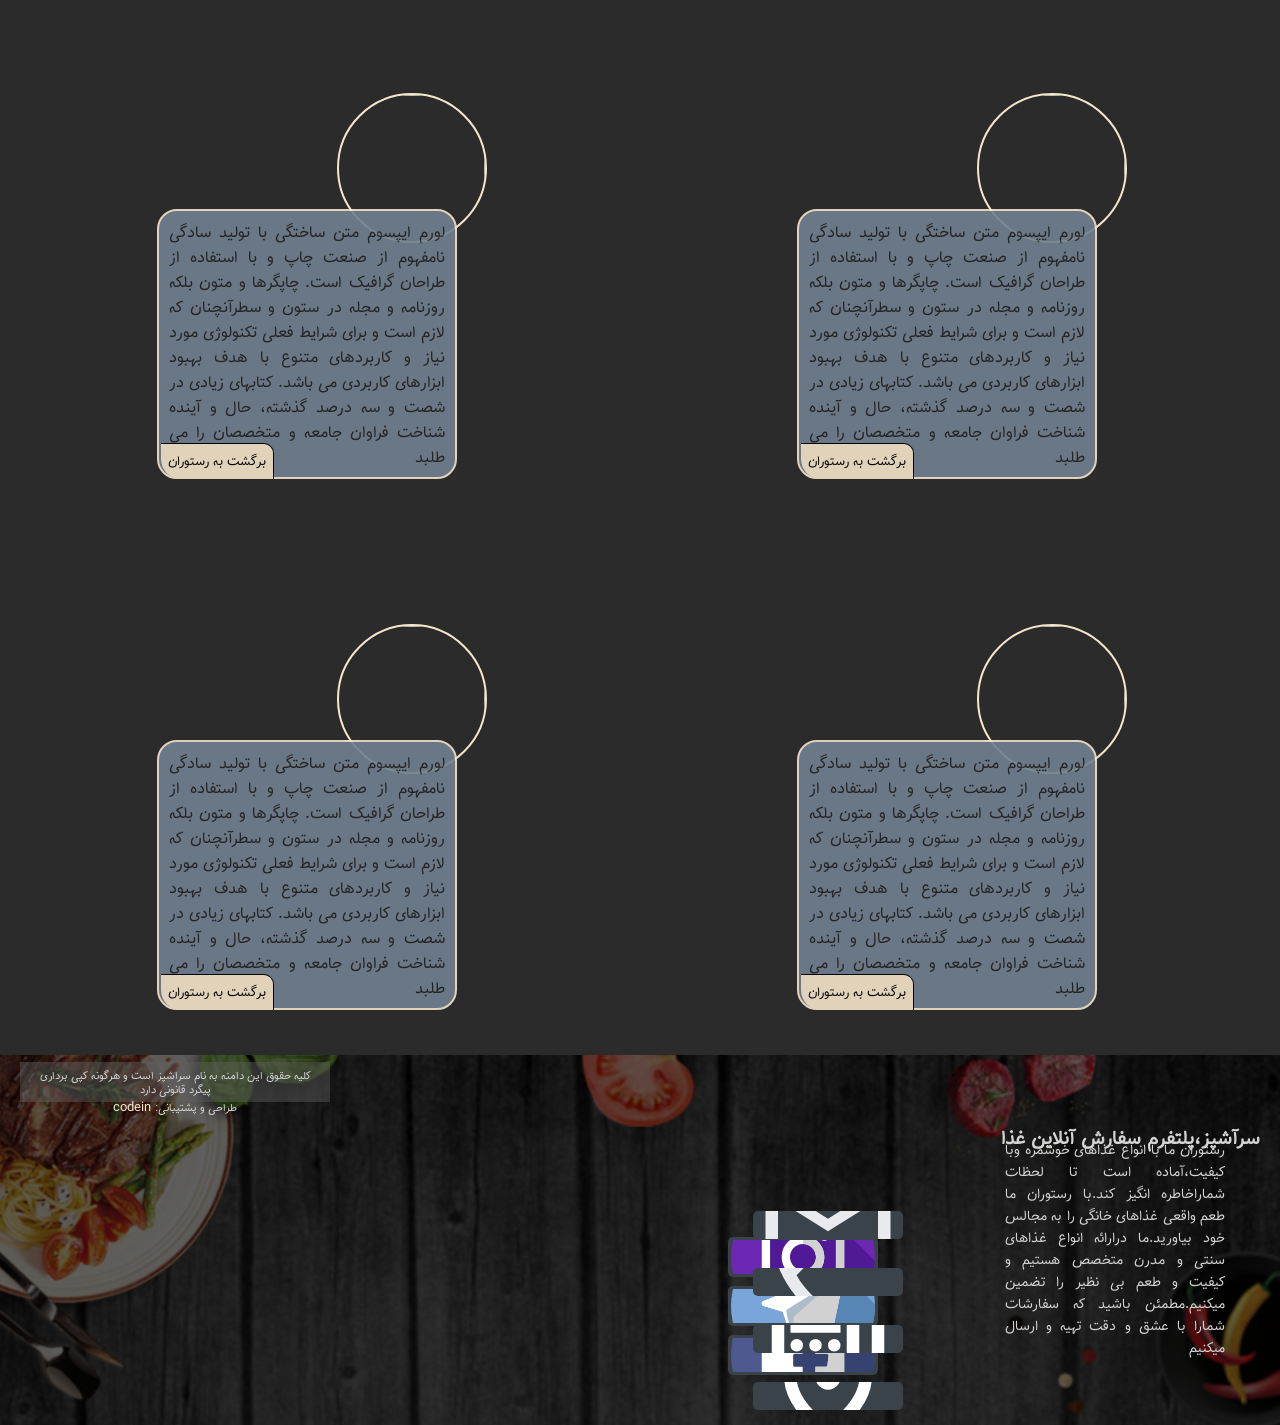
==== commit 2cba7836: "edit web" ====
--- a/blog-chef.html
+++ b/blog-chef.html
@@ -12,23 +12,25 @@
 </head>
 <body>
     <!-- هدر -->
-    <div class="navBar">
+    <div class="navbar">
         <div class="login">
-            <a class="login-icon" href="login.html"><img src="image/person.svg" alt="ثبت نام"></a>
+            <a class="login-icon" href="login.html">
+                <img src="image/person.svg" alt="ثبت نام">
+            </a>
         </div>
             
-        <div class="rwd-login"> <!--  دکمه ورود و ثبت نام برای ریسپانسیو -->
-            <div class="signing"> <!-- دکمه ورود  -->
-                <a href="login.html">
-                    <p>ورود</p>
-                </a>
-            </div>
+        <div class="mobile-login"> <!--  دکمه ورود و ثبت نام برای ریسپانسیو -->
+        <div class="signin-btn"> <!-- دکمه ورود  -->
+            <a href="login.html">
+                <p>ورود</p>
+            </a>
+        </div>
 
-            <div class="submit"> <!-- دکمه ثبت نام  -->
-                <a href="submit.html">
-                    <p>ثبت نام</p>
-                </a>
-            </div>
+                <div class="signup-btn"> <!-- دکمه ثبت نام  -->
+                    <a href="submit.html">
+                        <p>ثبت نام</p>
+                    </a>
+                </div>
         </div>
 
         <div class="logo">
@@ -186,7 +188,7 @@
         </div>
         <div class="privacy-policy">
             <p>کلیه حقوق این دامنه به نام سراشپز است و هرگونه کپی برداری پیگرد قانونی دارد</p>
-            <p>طراحی و پشتیبانی:<a href="#"> codein</p>
+            <p>طراحی و پشتیبانی:<a href="#"> codein </a></p>
         </div>
     </div>
     <script src="./js/app.js"></script>
--- a/css/style.css
+++ b/css/style.css
@@ -51,19 +51,12 @@
 }
 
 :root {
-    /* --white-color3: blueviolet; یاسی */
-    /* --white-color3: #F875AA; صورتی */
-    /* --white-color5: #c5a059; نسکافه ای */
-    /* --white-color5: #d4af37; زرد */
-
-    --white-color1: #181818;
+    --white-color1: #2B2B2B;
     --white-color2: #d4d4d4;
-    --white-color3: #800020cb;
-    --white-color4: #800020;
-    --white-color5: #ff9900b6;
-    --white-color6: #ff9900;
-    --white-color10: #3a4349;
-    --white-color11: #708090;
+    --white-color3: #556B2F;
+    --white-color4: #F5E6CA;
+    --white-color5: #3a4349;
+    --white-color6: #708090;
 }
 
 body {
@@ -87,10 +80,10 @@
 }
 
 /* تنظیمات نوبار */
-.navBar {
+.navbar {
     width: 100%;
     height: 60px;
-    background-color: var(--white-color3);
+    background-color: rgba(95, 95, 95, 0.801);
     transition: background-color 0.3s ease;
     position: fixed;
     padding: 5px;
@@ -103,12 +96,12 @@
     box-shadow: rgba(17, 17, 26, 0.1) 0px 4px 16px, rgba(17, 17, 26, 0.1) 0px 8px 24px, rgba(17, 17, 26, 0.1)0px 16px 56px;
 }
 
-.navBar.scrolled {
-    background-color: var(--white-color4);
+.navbar.scrolled {
+    background-color: var(--white-color5);
     /* حالت مات کامل */
 }
 
-.rwd-login{
+.mobile-login{
     display: none;
 }
 
@@ -125,7 +118,7 @@
 
 .login {
     display: block;
-    background-color: var(--white-color5);
+    background-color: var(--white-color3);
     border-radius: 8px;
     width: 35px;
     height: 35px;
@@ -172,7 +165,7 @@
     height: 4px;
     width: 100%;
     border-radius: 5px;
-    background-color: var(--white-color5);
+    background-color: var(--white-color3);
 }
 
 .line1 {
@@ -226,7 +219,7 @@
     top: 0;
 }
 
-.titel-menu {
+.menu-title {
     position: absolute;
     top: 140px;
     left: 50%;
@@ -234,7 +227,7 @@
     width: 170px;
     background-color: var(--white-color1);
     border-radius: 10px;
-    border: solid 2px var(--white-color3);
+    border: solid 2px var(--white-color4);
     font-size: 15px;
     padding: 5px;
     z-index: 1001;
@@ -246,24 +239,25 @@
     margin: 90px auto;
     padding: 15px;
     border-radius: 20px;
-    border: solid 2px var(--white-color3);
-    box-shadow: 0 0 8px 3.3px var(--white-color10);
+    border: solid 2px var(--white-color4);
+    box-shadow: 0 0 8px 3.3px var(--white-color5);
 }
 
 .menu-item {
     line-height: 60px;
-    background-color: var(--white-color5);
+    background-color: var(--white-color3);
     margin-top: 25px;
     border-radius: 10px;
-    box-shadow: 0 0 8px 3.3px var(--white-color10);
-    color: var(--white-color1);
+    box-shadow: 0 0 8px 3.3px var(--white-color5);
+    color: var(--white-color2);
     font-size: 20px;
-    border: 2px solid var(--white-color3);
+    border: 2px solid var(--white-color4);
 }
 
 .menu-item:hover {
-    background-color: var(--white-color6);
-    color: var(--white-color4);
+    background-color: var(--white-color4);
+    color: var(--white-color3);
+    border: 3px solid var(--white-color3);
     text-shadow: 0 2px 1px var(--white-color2)
 }
 
@@ -276,7 +270,7 @@
     margin: auto;
 }
 
-.titel-feature {
+.feature-title {
     font-size: 20px;
 }
 
@@ -284,7 +278,7 @@
     width: 80%;
     height: 20%;
     backdrop-filter: blur(5px);
-    box-shadow: 0 0 0 2.5px var(--white-color5);
+    box-shadow: 0 0 0 2.5px var(--white-color4);
     border: 1.5px solid transparent;
     border-radius: 5px;
     display: grid;
@@ -322,17 +316,18 @@
 .search-btn {
     width: 60px;
     height: 30px;
-    background-color: var(--white-color5);
+    background-color: var(--white-color4);
     border-radius: 5px;
     border: none;
     position: absolute;
     right: 2px;
     top: 2px;
     font-family: "vazir";
+    color: var(--white-color3);
 }
 
 .content-search .search-btn:hover {
-    background-color: var(--white-color2);
+    background-color: var(--white-color3);
     color: var(--white-color4);
     cursor: pointer;
 }
@@ -351,20 +346,20 @@
     width: 30px;
 }
 
-.text-feature {
+.feature-text {
     font-size: 14px;
 }
 
 /* قسمت تخفیفات */
 .container-off-food {
-    background: var(--white-color10);
+    background: var(--white-color5);
     width: 335px;
     text-align: center;
     height: 140px;
     display: grid;
     grid-template-areas:
         "a b c d e f";
-    border: 2px dashed var(--white-color6);
+    border: 2px dashed var(--white-color4);
     border-radius: 10px 0 10px 0;
     margin: auto;
     overflow: scroll;
@@ -399,7 +394,7 @@
 }
 
 .off-info {
-    background-color: var(--white-color6);
+    background-color: var(--white-color3);
     height: 30px;
     width: 30px;
     border-radius: 50%;
@@ -408,7 +403,7 @@
     right: 10px;
     bottom: 60px;
     border: 1px solid;
-    color: var(--white-color1);
+    color: var(--white-color2);
 }
 
 .off-info h3 {
@@ -460,7 +455,7 @@
     height: 150px;
 }
 
-.pic-info {
+.info-picture {
     position: relative;
     width: 150px;
     height: 150px;
@@ -478,11 +473,11 @@
 
 .info a {
     font-size: 10px;
-    color: var(--white-color6);
+    color: var(--white-color4);
 }
 
 .info a:hover {
-    color: var(--white-color4);
+    color: var(--white-color3);
 }
 
 /* قسمت انتخاب غذا */
@@ -518,9 +513,9 @@
     border-radius: 50%;
     margin: 0 10px;
     cursor: pointer;
-    border: 2px solid var(--white-color5);
+    border: 2px solid var(--white-color4);
     padding: 5px;
-    box-shadow: 0 0 5px 3.3px var(--white-color10);
+    box-shadow: 0 0 5px 3.3px var(--white-color5);
 }
 
 .card-back {
@@ -536,21 +531,21 @@
 
 .card:hover .card-back {
     transform: rotateY(0);
-    border: 2px solid var(--white-color6);
+    border: 3px solid var(--white-color3);
     padding: 5px;
-    box-shadow: 0 0 5px 2.5px var(--white-color10);
+    box-shadow: 0 0 5px 2.5px var(--white-color5);
 }
 
 .btn-select-food {
     all: unset;
-    color: black;
+    color: var(--white-color4);
     display: inline-block;
     width: 66px;
     height: 20px;
     position: absolute;
     top: 23px;
-    right: 0px;
-    background-color: var(--white-color6);
+    left: -2px;
+    background-color: var(--white-color3);
     border-radius: 8px;
     font-size: 8px;
     text-align: center;
@@ -560,11 +555,11 @@
 .titel-food {
     width: 100%;
     height: 50px;
-    background-color: var(--white-color5);
+    background-color: var(--white-color3);
     text-align: center;
     border-top: solid 2px var(--white-color4);
     border-bottom: solid 2px var(--white-color4);
-    color: var(--white-color1);
+    color: var(--white-color2);
 }
 
 span {
@@ -589,7 +584,7 @@
 
 .img-foods {
     border-radius: 20px;
-    border: dashed 2px var(--white-color6);
+    border: dashed 2px var(--white-color3);
     width: 140px;
     height: 140px;
     overflow: hidden;
@@ -604,7 +599,7 @@
     display: none;
     width: 125px;
     height: 110px;
-    background-color: gray;
+    background-color: var(--white-color3);
     padding: 10px;
     border-radius: 10px;
     position: relative;
@@ -612,7 +607,7 @@
     bottom: 135px;
     text-align: center;
     font-size: 11px;
-    color: var(--white-color1);
+    color: var(--white-color4);
 }
 
 .card-foods:hover .info-food {
@@ -620,7 +615,7 @@
 }
 
 .info-food div {
-    border: solid 2px var(--white-color6);
+    border: solid 2px var(--white-color4);
     width: 105px;
     height: 90px;
     border-radius: 5px;
@@ -636,7 +631,7 @@
     position: absolute;
     bottom: 0px;
     right: 29px;
-    background: var(--white-color6);
+    background: var(--white-color4);
 }
 
 /* فوتر */
@@ -705,7 +700,7 @@
 }
 
 .privacy-policy a{
-    color: var(--white-color5);
+    color: var(--white-color4);
     font-size: 13px;
 }
 
@@ -734,10 +729,10 @@
     left: 50%;
     transform: translateX(-50%);
     width: 100px;
-    background: var(--white-color6);
+    background: var(--white-color4);
     text-align: center;
     border-radius: 5px;
-    border: 1px solid var(--white-color4);
+    border: 2.5px solid var(--white-color3);
     z-index: 998;
     color: var(--white-color1);
 }
@@ -758,7 +753,7 @@
     width: 150px;
     height: 25px;
     border-radius: 5px;
-    border: 1px solid var(--white-color4);
+    border: 2.5px solid var(--white-color3);
     padding: 10px;
     font-size: 14px;
 }
@@ -774,14 +769,14 @@
 }
 
 .border {
-    border: 2px solid var(--white-color4);
+    border: 3px solid var(--white-color3);
     width: 310px;
     height: 590px;
     border-radius: 10px;
     position: relative;
     top: 116px;
     left: 0px;
-    box-shadow: 0 0 8px 3.3px var(--white-color10);
+    box-shadow: 0 0 8px 3.3px var(--white-color5);
     margin: auto;
 }
 
@@ -800,8 +795,8 @@
     width: 50%;
     height: 40px;
     border-radius: 0 10px 10px 0;
-    background: var(--white-color6);
-    border: 2px solid var(--white-color4);
+    background: var(--white-color4);
+    border: 2px solid var(--white-color3);
 }
 
 .btn-home {
@@ -810,9 +805,9 @@
     bottom: 0px;
     width: 50%;
     height: 40px;
-    background: var(--white-color6);
+    background: var(--white-color4);
     border-radius: 10px 0 0 10px;
-    border: 2px solid var(--white-color4);
+    border: 2px solid var(--white-color3);
 }
 
 .home-link {
@@ -848,7 +843,7 @@
 }
 
 .form_login p :hover {
-    color: var(--white-color4);
+    color: var(--white-color3);
 }
 
 .footer-info-login {
@@ -900,7 +895,7 @@
     width: 150px;
     height: 25px;
     border-radius: 5px;
-    border: 1px solid var(--white-color4);
+    border: 2.5px solid var(--white-color3);
     padding: 10px;
     font-size: 14px;
 }
@@ -950,8 +945,8 @@
     width: 50%;
     height: 40px;
     border-radius: 0 10px 10px 0;
-    border: 2px solid var(--white-color4);
-    background: var(--white-color6);
+    border: 2px solid var(--white-color3);
+    background: var(--white-color4);
 }
 
 .submit-link {
@@ -977,7 +972,7 @@
 }
 
 .back-to-login:hover {
-    color: var(--white-color4);
+    color: var(--white-color3);
 }
 
 .footer-info-submit {
@@ -1010,13 +1005,13 @@
     width: 150px;
     height: 150px;
     border-radius: 50%;
-    border: 2px solid var(--white-color6);
+    border: 2px solid var(--white-color4);
 }
 
 .info-blog {
     width: 300px;
     height: 270px;
-    background: var(--white-color11);
+    background: var(--white-color6);
     opacity: 0.9;
     height: 270px;
     position: relative;
@@ -1026,7 +1021,7 @@
     padding: 10px;
     color: rgb(36, 36, 36);
     text-align: justify;
-    border: 2px solid var(--white-color6);
+    border: 2px solid var(--white-color4);
 }
 
 .info-blog:last-child {
@@ -1038,7 +1033,7 @@
     right: 171px;
     bottom: 28px;
     padding: 7px;
-    background: var(--white-color6);
+    background: var(--white-color4);
     border: none;
     border-top: 1px solid;
     border-right: 1px solid;
@@ -1047,6 +1042,13 @@
     font-family: 'tanha';
 }
 
+.btn-blog:hover{
+    background-color: var(--white-color3);
+    color: var(--white-color4);
+    bottom: 26px;
+    height: 32px;
+}
+
 /* RWD */
 @media screen and (min-width:361px) {
     /* ریسپانسیو قسمت تخفیفات*/
@@ -1065,7 +1067,7 @@
         height: 160px;
     }
 
-    .pic-info {
+    .info-picture {
         width: 160px;
         height: 160px;
     }
@@ -1117,7 +1119,7 @@
         display: none;
     }
 
-    .titel-menu{
+    .menu-title{
         display: none;
     }
 
@@ -1134,14 +1136,20 @@
         all: unset;
     }
 
+    .menu-auth{
+        margin-left: -135px;
+    }
+
     .card-center li{
         all: unset;
         display: inline-block;
+        padding-left: 10px;
     }
 
     .menu-item:hover{
         padding: 5px;
         border-radius: 5px;
+        background: none;
     }
 
     .menu-item{
@@ -1151,7 +1159,7 @@
     }
 
     /* ریسپانسیو لوگو */
-    .navBar .logo{
+    .navbar .logo{
         position: absolute;
         right: 10px;
     }
@@ -1161,33 +1169,38 @@
         display: none;
     }
 
-    .rwd-login{
+    .mobile-login{
         display: block;
         position: fixed;
         position: absolute;
         left: 10px;
     }
 
-    .rwd-login .signing , .submit{
+    .mobile-login .signin-btn , .signup-btn{
         display: inline-block;
         margin-left: 10px;
-        background: var(--white-color5);
+        background: var(--white-color3);
         padding: 6px;
         border-radius: 5px;
         position: relative;
         top: 12px;
-    }
-
-    .rwd-login a{
+        border: 2px solid var(--white-color4);
+    }
+
+    .mobile-login a{
         color: #fff;
-        text-shadow: 0 2px 1px var(--white-color4);
-    }
-
-    .signing a:hover ,
-    .submit a:hover{
-        background: var(--white-color6);
-        color: var(--white-color10);
-        text-shadow: 0 2px 1px var(--white-color2);
+    }
+
+    .signin-btn:hover ,
+    .signup-btn:hover{
+        background-color: var(--white-color4);
+        border: 3px solid var(--white-color3);
+        cursor: pointer;
+    }
+
+    .signin-btn:hover a ,
+    .signup-btn:hover a{
+        color: var(--white-color1);
     }
 
     /* ریسپانسیو صفحه غذاها */
@@ -1309,7 +1322,7 @@
         position: relative;
         top: 30px;
         margin-right: 35px;
-        color: var(--white-color1);
+        color: var(--white-color2);
     }
 
     .form_submit input{
@@ -1339,7 +1352,7 @@
     .back-to-login{
         top: 30px;
         right: 120px;
-        color: var(--white-color1);
+        color: rgb(192, 192, 192);
     }
 
     .title{
@@ -1366,7 +1379,7 @@
         position: relative;
         top: 120px;
         margin-right: 35px;
-        color: var(--white-color1);
+        color: var(--white-color2);
     }
 
     .form_login input{
@@ -1398,11 +1411,11 @@
     .form_login p{
         top: 220px;
         right: 70px;
-        color: var(--white-color1);
+        color: #fff;
     }
 
     .form_login p a{
-        color: var(--white-color5);
+        color: rgb(192, 192, 192);
     }
 }
 
@@ -1423,31 +1436,4 @@
     .pic-contacts{
         left: 420px;
     }
-}
-
-
-/* 
-🎨 ترکیب پیشنهادی (Warm & Elegant)
-- رنگ اصلی (Primary): قهوه‌ای شکلاتی (#4E342E) → حس گرما و غذا  
-- رنگ مکمل (Secondary): کرم روشن (#F5E9DA) → برای پس‌زمینه ساده و خوانا  
-- رنگ تاکیدی (Accent): طلایی مات (#C19A6B) → برای دکمه‌ها یا جزئیات لوکس  
-- رنگ متنی (Text): خاکستری تیره نزدیک به مشکی (#212121)  
-
-🎨 ترکیب پیشنهادی (Modern Minimal)
-- رنگ اصلی: سبز زیتونی تیره (#556B2F)  
-- رنگ مکمل: بژ روشن (#EDE6D6)  
-- رنگ تاکیدی: سبز روشن‌تر (#8F9779)  
-- رنگ متنی: خاکستری خیلی تیره (#2C2C2C)  
-
-🎨 ترکیب پیشنهادی (Classic Restaurant)
-- رنگ اصلی: قرمز شرابی (#8B0000)  
-- رنگ مکمل: کرم مایل به سفید (#FAF3E0)  
-- رنگ تاکیدی: قهوه‌ای گرم (#6B4226)  
-- رنگ متنی: خاکستری تیره (#333333)  
-
-این سه پالت هر کدوم یک حس متفاوت میدن:  
-- اولی لوکس و گرم،  
-- دومی مدرن و مینیمال،  
-- سومی کلاسیک و سنتی.  
-
-👉 می‌خوای من برایت یک پالت رنگ آماده در قالب تصویر بسازم تا راحت‌تر ببینی کدوم حس به رستورانت می‌خوره؟ */+}
